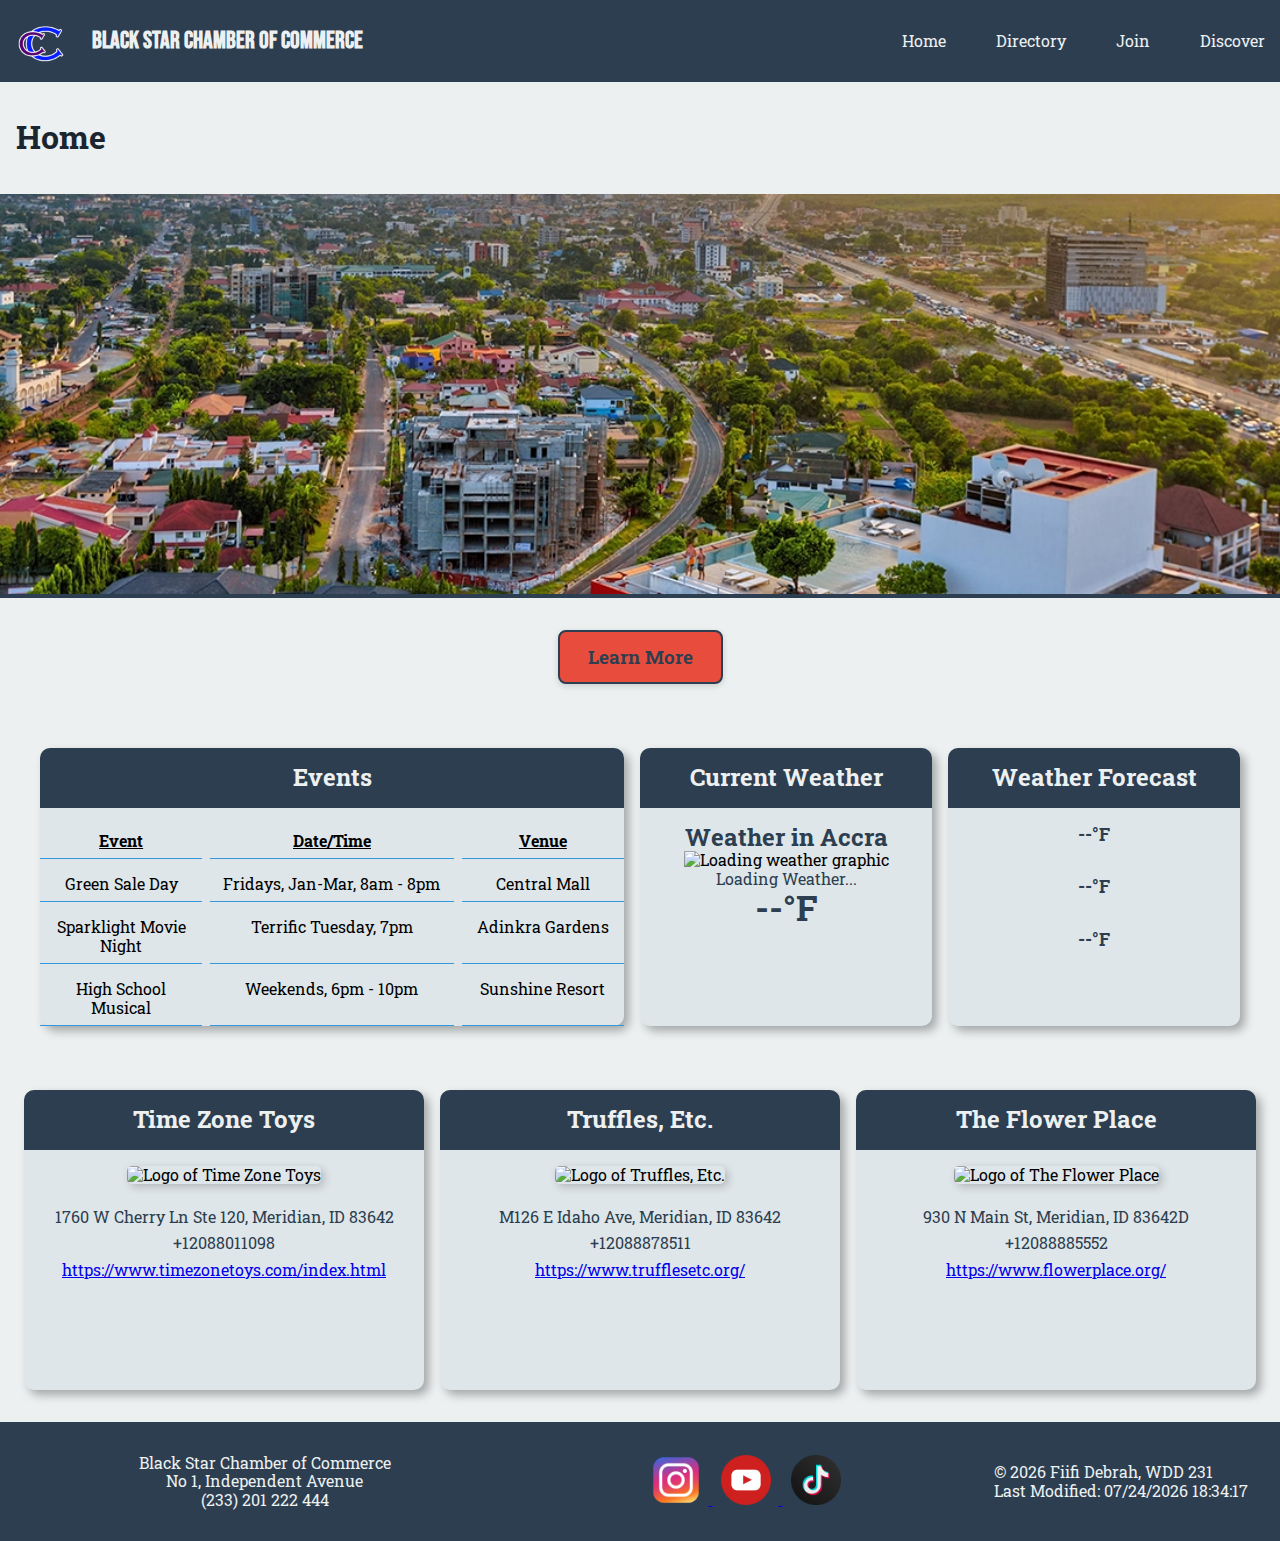
==== chamber/index.html @ 1c0726cc "Week 3" ====
<!DOCTYPE html>
<html lang="en-US">
<head>
  <meta charset="UTF-8">
  <meta name="viewport" content="width=device-width, initial-scale=1.0">
  <meta name="description" content="Chamber Home Page">
  <meta name="author" content="Fiifi Debrah">
  <title>Black Star Chamber of Commerce Home Page</title>
  <link rel="preconnect" href="https://fonts.googleapis.com">
  <link rel="preconnect" href="https://fonts.gstatic.com" crossorigin>
  <link href="https://fonts.googleapis.com/css2?family=Bebas+Neue&family=Roboto+Slab:wght@100..900&display=swap" rel="stylesheet">
  <link rel="stylesheet" href="styles/normalize.css">
  <link rel="stylesheet" href="styles/index-style.css">
  <link rel="icon" href="favicon.ico">
  <meta property="og:title" content="Chamber Directory Page">
  <meta property="og:type" content="website">
  <meta property="og:image" content="https://daolordlectrik.github.io/wdd231/images/black-star-square.webp">
  <meta property="og:url" content="https://daolordlectrik.github.io/wdd231/chamber/index">
  <script src="scripts/script.js" defer></script>
  <script src="scripts/navigation.js" defer></script>
  <script src="scripts/showcase.js" defer></script>
  <script src="scripts/weather.js" defer></script>
  <script src="scripts/forecast.js" defer></script>
</head>
<body>
  <header>
    <div class="header-content">
      <img src="images/logo.png" alt="Chamber Commerce Logo">
      <span class="chamber-title">
        Black Star Chamber of Commerce
      </span>
    </div>
    <a id="menu" href="#"></a>
    <nav aria-label="Main Navigation">
      <ul class="navigation">
        <li><a href="index.html" title="Home">Home</a></li>
        <li><a href="directory.html" title="Directory">Directory</a></li>
        <li><a href="#" title="Join">Join</a></li>
        <li><a href="#" target="_blank" title="Discover">Discover</a></li>
      </ul>
    </nav> 
  </header>

  <main>
    <h1>Home</h1>
    <img id="hero-img" src="images/hero.webp" alt="Black Star, Accra">
    <div class="cta-join-button">
      <button>Learn More</button>
    </div>
    <div id="general-info">
      <section class="current-events">
        <h2 id="current-events-header">Events</h2>
        <div class="events-table">
          <div class="event-row header">
            <div class="event-name">Event</div>
            <div class="event-date">Date/Time</div>
            <div class="event-location">Venue</div>
          </div>
          <div class="event-row">
            <div class="event-name">Green Sale Day</div>
            <div class="event-date">Fridays, Jan-Mar, 8am - 8pm</div>
            <div class="event-location">Central Mall</div>
          </div>
          <div class="event-row">
            <div class="event-name">Sparklight Movie Night</div>
            <div class="event-date">Terrific Tuesday, 7pm</div>
            <div class="event-location">Adinkra Gardens</div>
          </div>
          <div class="event-row">
            <div class="event-name">High School Musical</div>
            <div class="event-date">Weekends, 6pm - 10pm</div>
            <div class="event-location">Sunshine Resort</div>
          </div>
        </div>
      </section>      
      <div class="weather-card" aria-live="polite">
        <h2 id="current-weather-header">Current Weather</h2>
        <h2 id="town">Weather in Accra</h2>
        <img id="graphic" src="images/default-weather.png" alt="Loading weather graphic">
        <p id="description">Loading weather...</p>
        <p id="temperature">--°F</p>
      </div>
      <div class="weather-forecast">
        <h2 id="weather-forecast-header">Weather Forecast</h2>
        <p id="today">--°F</p>
        <p id="tomorrow">--°F</p>
        <p id="day-after">--°F</p>
      </div>      
    </div>
    <div id="members">
    </div>
  </main>
  
  <footer>
    <div class="coc-contact">
      <p class="mcoc-bold">Black Star Chamber of Commerce</p>
      <p>No 1, Independent Avenue</p>
      <p>(233) 201 222 444</p>
    </div>
    <div class="socials">
      <a href="https://www.instagram.com/" target="_blank">
        <img src="images/instagram.png" alt="Idaho Chamber Instagram Logo Link">
      </a>

      <a href="https://www.youtube.com" target="_blank">
        <img src="images/youtube.png" alt="Idaho Chamber YouTube Logo Link">
      </a>
      <a href="https://www.tiktok.com" target="_blank">
        <img src="images/tiktok.png" alt="Idaho Chamber TikTok Logo Link">
      </a>
    </div>
    <div id="bq-copyright">
      <p>&copy; <span id="year"></span> Fiifi Debrah, WDD 231</p>
      <p id="modification">Last modification: </p>
    </div>
  </footer>  
</body>
</html>
---- chamber/styles/index-style.css ----
* {
    margin: 0;
    padding: 0;
}

:root {
    --primary-dark: #2C3E50;
    --secondary-dark: #34495E;
    --accent-dark: #1A252F;
    --primary-light: #ECF0F1;
    --secondary-light: #DFE6E9;
    --accent-blue: #3498DB;
    --accent-green: #2ECC71;
    --accent-red: #E74C3C;
    --accent-cyan: #1ABC9C;
}

html, body {
    font-family: "Roboto Slab", Arial, Helvetica, sans-serif;
    background-color: var(--primary-light);
}

h1 {
    color: var(--accent-dark);
    padding: 1rem;
}

header {
    background-color: var(--primary-dark);
    display: flex;
    align-items: center;
    justify-content: space-between;
}

.header-content {
    display: flex;
    align-items: center;
    gap: 10px;
}

header img {
    width: 50px;
    height: auto;
    border-radius: 5px;  
    padding: 1rem;
}

.chamber-title {
    font-family: "Bebas Neue", Arial, Helvetica, sans-serif;
    font-size: 1.5rem;
    font-weight: bold;
    color: var(--primary-light);
    line-height: 1.4;
    text-align: left;
}

nav {
    flex-grow: 1;
    display: flex;
    justify-content: flex-end;
}

.navigation {
    list-style: none;
    display: flex;
    gap: 20px;
}

.navigation a {
    color: var(--primary-light);
    text-decoration: none;
    padding: 10px 15px;
    transition: color 0.3s ease;
}

.navigation a.active {
    color: var(--primary-light);
    font-weight: bold;
}

.navigation a.active::before {
    content: "🌐 ";
}

.navigation a:hover {
    color: var(--accent-blue);
    font-weight: bold;
}

footer {
    color: var(--primary-light);
    background: var(--primary-dark);
    padding: 2rem;
    display: flex;
    justify-content: space-between;
    align-items: center;
    gap: 1rem;
    flex-wrap: wrap;
}

.coc-contact, .socials, .bq-copyright {
    flex: 1;
    text-align: center;
}

.socials {
    text-align: center;
}

.socials img {
    margin: 0 0.5rem;
    height: 50px;
    width: auto;
}

#members {
    display: grid;
    grid-template-columns: repeat(3, 1fr);
    gap: 1rem;
    padding: 2rem;
    min-height: 30vh;
    max-width: 1200px;
    margin: 0 auto;
    justify-content: center;
}

.member-card {
    width: 400px;
    max-width: 100%;
    min-height: 300px;
    background-color: var(--secondary-light);
    border-radius: 10px;
    box-shadow: 5px 5px 10px rgba(0, 0, 0, 0.3);
    text-align: center;
    transition: transform 0.3s ease-in-out;
}

.member-card:hover {
    transition: transform 0.3s ease-in-out;
    transform: scale(1.01);
}

.member-card h2 {
    color: var(--primary-light);
    background-color: var(--primary-dark);
    border-radius: 10px 10px 0 0;
    padding: 1rem;
}

.member-card img {
    margin: 1rem 0;
    border-radius: 5px;
    box-shadow: 3px 3px 8px rgba(0, 0, 0, 0.2);
}

.member-card p {
    font-size: 1rem;
    color: var(--primary-dark);
    margin: 0.5rem;
}

#hero-img {
    width: 100%;
    max-height: 500px;
    object-fit: cover;
    display: block;
    border-bottom: 4px solid var(--primary-dark);
}

.cta-join-button {
    text-align: center;
    margin: 2rem auto;
}

.cta-join-button button {
    background-color: var(--accent-red);
    color: var(--primary-dark);
    padding: 14px 28px;
    font-size: 1.2rem;
    font-weight: 600;
    border: 2px solid var(--primary-dark);
    border-radius: 8px;
    cursor: pointer;
    transition: background-color 0.3s ease, transform 0.2s ease;
    box-shadow: 0 2px 6px rgba(0, 0, 0, 0.15);
}

.cta-join-button button:hover {
    background-color: var(--accent-dark);
    color: var(--primary-light);
    transform: scale(1.01);
}

.events-table {
    display: grid;
    grid-template-columns: 1fr 1.5fr 1fr;
    gap: 0.5rem;
    margin-top: 1rem;
}

.event-row {
    display: contents;
}

.header .event-name,
.header .event-date,
.header .event-location {
    font-weight: bold;
    text-decoration: underline;
}

.event-name,
.event-date,
.event-location {
    padding: 0.5rem;
    border-bottom: 1px solid var(--accent-blue);
}

#general-info {
    display: grid;
    grid-template-columns: 2fr 1fr 1fr;  
    margin: 0 auto;
    padding: 2rem;
    gap: 1rem;
    max-width: 1200px;
    justify-content: center;
    text-align: center;
}

#current-events-header, #weather-forecast-header, #current-weather-header {
    background-color: var(--primary-dark);
    color: var(--primary-light);
    border-radius: 10px 10px 0px 0px;
    padding: 1rem;
    margin: 0 auto;
}

.current-events {
    background-color: var(--secondary-light);
    border-radius: 10px;
    box-shadow: 5px 5px 10px rgba(0, 0, 0, 0.3);
}

.current-events:hover {
    transition: transform 0.3s ease-in-out;
    transform: scale(1.01);
}

.current-events p {
    font-size: large;
    color: var(--primary-dark);
    padding: 1rem 0;
}

.weather-forecast {
    background-color: var(--secondary-light);
    border-radius: 10px;
    box-shadow: 5px 5px 10px rgba(0, 0, 0, 0.3);  
}

.weather-forecast:hover {
    transition: transform 0.3s ease-in-out;
    transform: scale(1.01);
}

.weather-forecast p {
    font-size: 1rem;
    color: var(--primary-dark);
}

.weather-forecast #today, #tomorrow, #day-after {
    font-size: large;
    font-weight: bold;
    color: var(--primary-dark);
    padding: 1rem 0;
}

.weather-card {
    background-color: var(--secondary-light);
    border-radius: 10px;
    box-shadow: 5px 5px 10px rgba(0, 0, 0, 0.3);  
}

.weather-card:hover {
    transition: transform 0.3s ease-in-out;
    transform: scale(1.01);
}

.weather-card h2 {
    color: var(--primary-dark);
    padding-top: 1rem;
}

.weather-card #description {
    text-transform: capitalize;
    color: var(--primary-dark);
    font-size: 1rem;
}

.weather-card #temperature {
    font-size: 2.2rem;
    font-weight: bold;
    color: var(--primary-dark);
    padding-bottom: 1rem;
}

@media screen and (max-width: 900px) {
    #members {
        grid-template-columns: repeat(2, 1fr);
    }

    #general-info {
        grid-template-columns: repeat(2, 1fr);
    }
}

@media screen and (max-width: 37.5em) {
    #menu {
        display: block;
        position: absolute;
        top: 1rem;
        right: 1rem;
        font-size: 2rem;
        font-weight: 700;
        color: var(--primary-light);
        padding: 0.5rem 0.75rem;
        cursor: pointer;
        text-decoration: none;
    }

    #menu::before {
        content: "≡";
    }

    #menu.show::before {
        content: "X";
    }

    .chamber-title {
        padding-bottom: 1rem;
    }
    
    .navigation {
        display: none;
        list-style: none;
        background-color: var(--accent-dark);
        text-align: center;
        padding: 0;
        margin: 0 auto;
        width: 100%;
    }

    .navigation.show {
        display: block;
    }

    .navigation li {
        display: block;
    }

    .navigation a {
        display: block;
        padding: 0.5rem 1rem;
        font-size: large;
        color: var(--primary-light);
        text-decoration: none;
        transition: 0.3s;
    }

    .navigation a:hover,
    .navigation a:active {
        color: var(--accent-blue);
        font-weight: 800;
        transform: scale(1.05);
    }

    header {
        flex-direction: column;
        align-items: center;
        text-align: center;
    }

    .header-content {
        flex-direction: column;
        align-items: center;
        gap: 5px;
    }

    header img {
        width: 40px;
    }

    nav {
        width: 100%;
        justify-content: center;
    }

    #members {
        grid-template-columns: 1fr;
        padding: 1rem;
    }

    .member-card {
        min-height: auto;
        margin: auto;
    }

    .member-card img {
        width: 150px;
        height: auto;
    }

    .chamber-title {
        font-size: 1.2rem;
        text-align: center;
    }

    .member-card p {
        font-size: 0.9rem;
    }

    #general-info {
        grid-template-columns: 1fr;
        padding: 1rem;
    }

    footer {
        flex-direction: column;
        align-items: flex-start;
        text-align:  center;
    }

    .socials {
        text-align: left;
        margin-top: 1rem;
    }

    .coc-contact {
        text-align: center;
    }
}
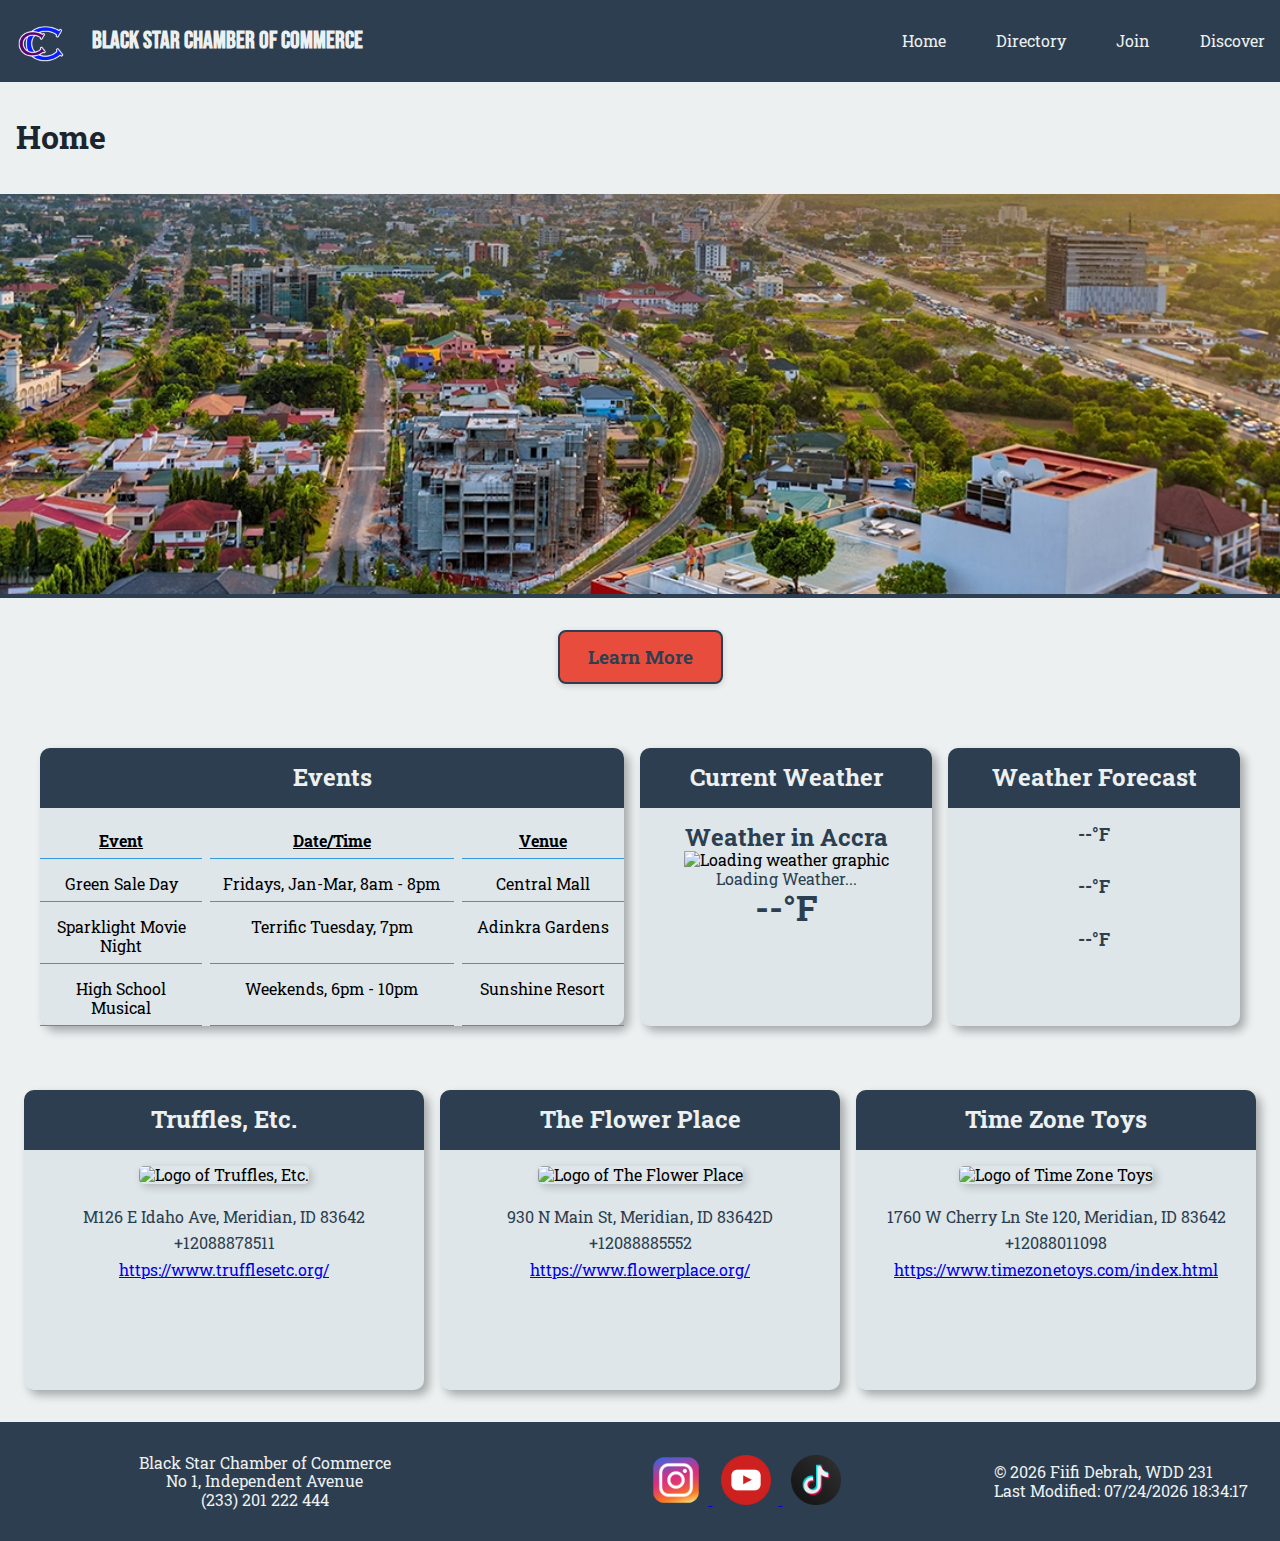
==== commit fb3f6c42: "project" ====
--- a/chamber/index.html
+++ b/chamber/index.html
@@ -35,8 +35,8 @@
       <ul class="navigation">
         <li><a href="index.html" title="Home">Home</a></li>
         <li><a href="directory.html" title="Directory">Directory</a></li>
-        <li><a href="#" title="Join">Join</a></li>
-        <li><a href="#" target="_blank" title="Discover">Discover</a></li>
+        <li><a href="join.html" title="Join">Join</a></li>
+        <li><a href="discover.html" title="Discover">Discover</a></li>
       </ul>
     </nav> 
   </header>
